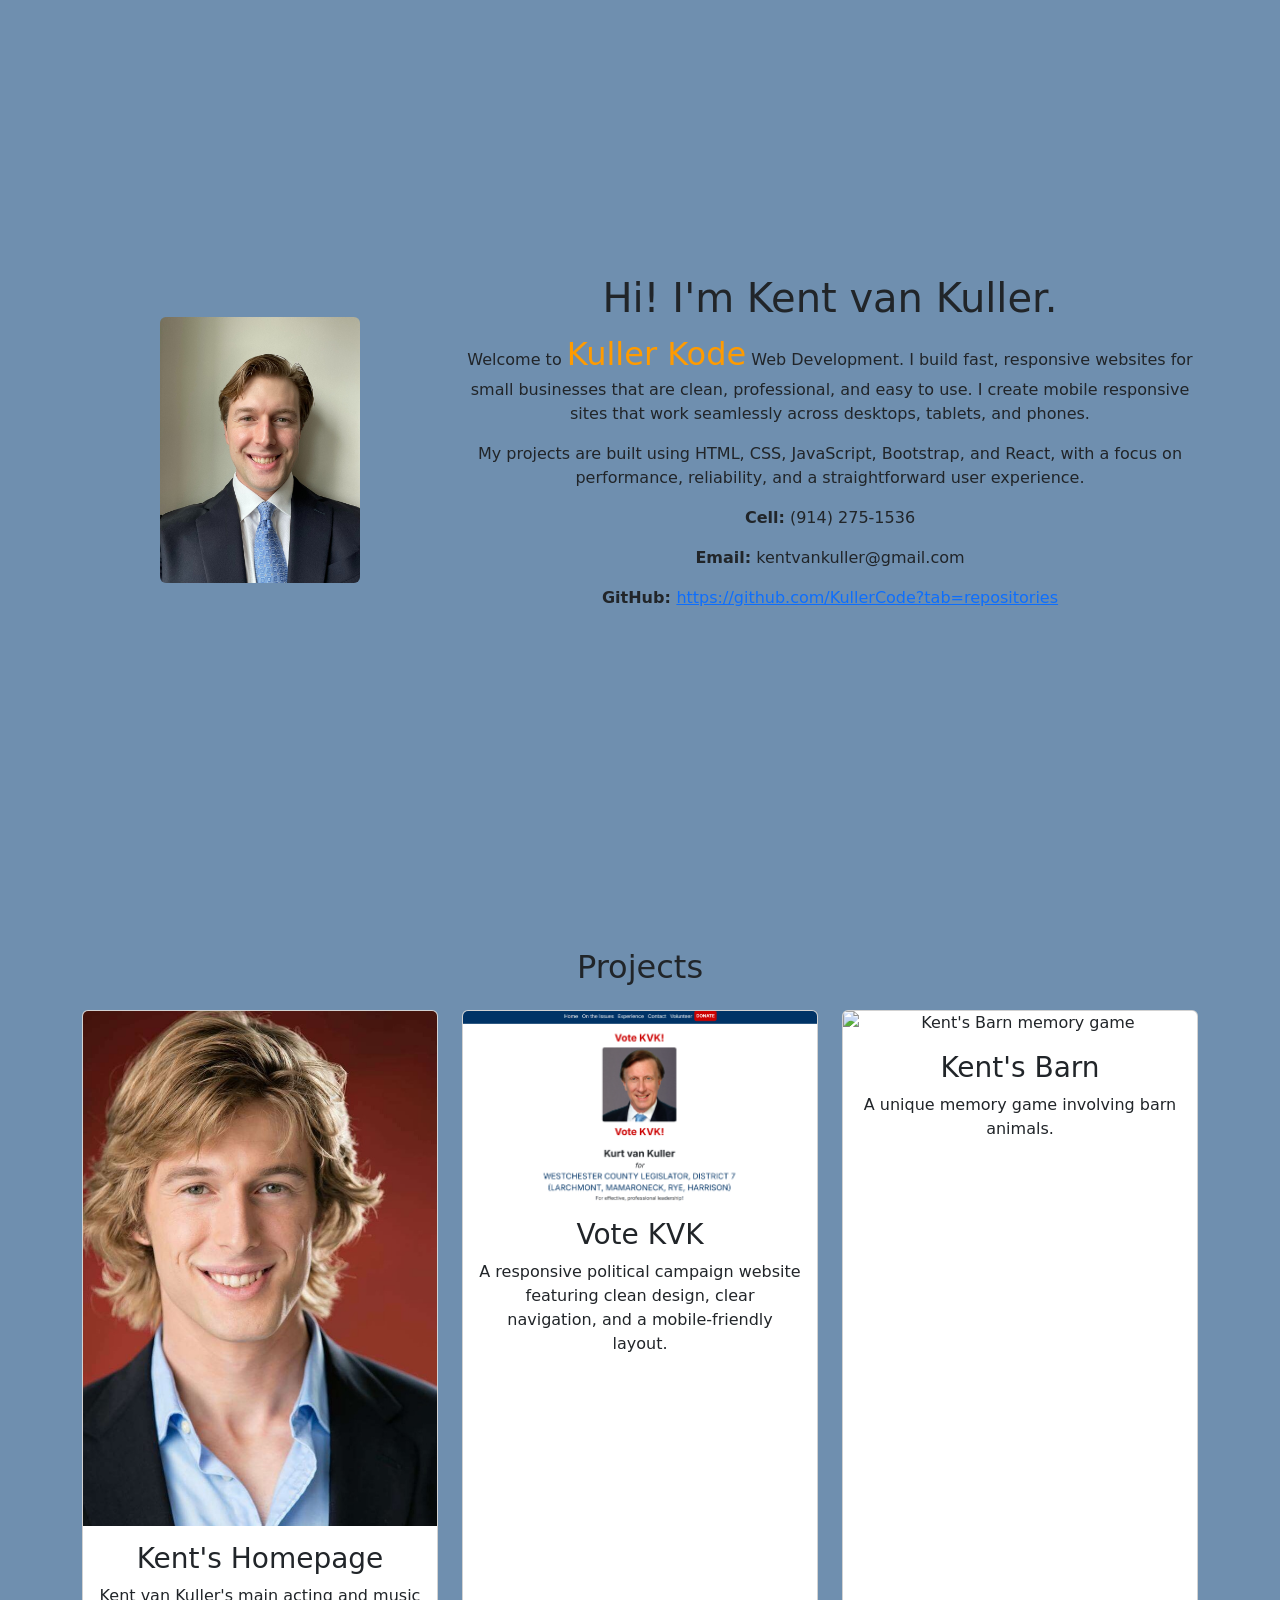
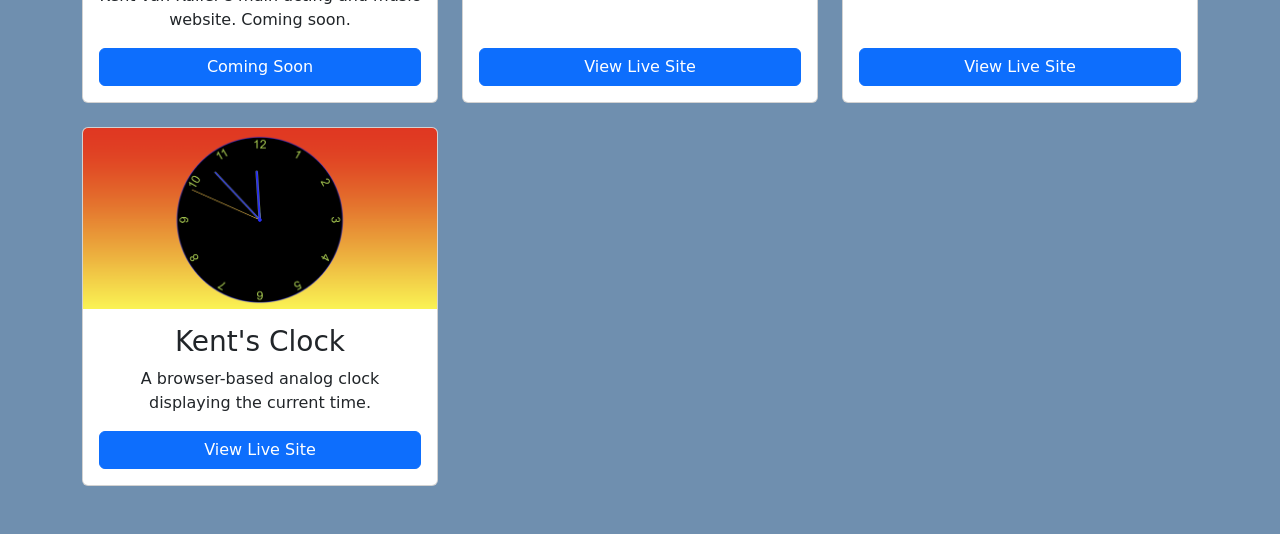
==== index.html @ c13c1f57 "added new intro" ====
<!DOCTYPE html>
<html lang="en">

<head>
    <meta charset="UTF-8">
    <meta name="viewport" content="width=device-width, initial-scale=1.0">
    <title>Kent's Web Portfolio</title>
    <link rel="icon" href="/favicon.ico">
    <link href="https://cdn.jsdelivr.net/npm/bootstrap@5.3.5/dist/css/bootstrap.min.css" rel="stylesheet">
    <link rel="stylesheet" href="./style.css">
</head>

<body>
    <div class="container min-vh-100 d-flex align-items-center justify-content-center">
        <div class="row align-items-center">

            <!-- Headshot -->
            <div class="col-md-4 text-center mb-4 mb-md-0">
                <img class="headshot img-fluid rounded" src="./ProSmiler.jpg" alt="Kent van Kuller">
            </div>

            <!-- About -->
            <div class="col-md-8">
                <h1>Hi! I'm Kent van Kuller.</h1>

<p>
    Welcome to <span class="kullercode">Kuller Kode</span> Web Development. I build fast, responsive websites for small businesses that are clean, professional, and easy to use. I create mobile responsive sites that work seamlessly across desktops, tablets, and phones.
</p>

<p>
    My projects are built using HTML, CSS, JavaScript, Bootstrap, and React, with a focus on performance, reliability, and a straightforward user experience.
</p>

                <p><strong>Cell:</strong> (914) 275-1536</p>
                <p><strong>Email:</strong> kentvankuller@gmail.com</p>
                <p><strong>GitHub: </strong> <a href="https://github.com/KullerCode?tab=repositories">https://github.com/KullerCode?tab=repositories</a></p>
            </div>

        </div>
    </div>
<section class="container py-5">
    <h2 class="text-center mb-4">Projects</h2>

    <div class="row g-4">

        <!-- Kent's Homepage -->
        <div class="col-md-6 col-lg-4">
            <div class="card h-100">
                <img
                    src="./headshotmain.jpg"
                    class="card-img-top"
                    alt="Kent's homepage"
                >

                <div class="card-body d-flex flex-column">
                    <h3 class="card-title">Kent's Homepage</h3>

                    <p class="card-text">
                        Kent van Kuller's main acting and music website. Coming soon.
                    </p>

                    <a href="#"
                       class="btn btn-primary mt-auto">
                        Coming Soon
                    </a>
                </div>
            </div>
        </div>

        <!-- Vote KVK -->
        <div class="col-md-6 col-lg-4">
            <div class="card h-100">
                <img
                    src="./votekvkportfoliopic.png"
                    class="card-img-top"
                    alt="Vote KVK homepage"
                >

                <div class="card-body d-flex flex-column">
                    <h3 class="card-title">Vote KVK</h3>

                    <p class="card-text">
                        A responsive political campaign website featuring clean design,
                        clear navigation, and a mobile-friendly layout.
                    </p>

                    <a href="https://votekvk.com/"
                       class="btn btn-primary mt-auto"
                       target="_blank"
                       rel="noopener noreferrer">
                        View Live Site
                    </a>
                </div>
            </div>
        </div>

        <!-- Kent's Barn -->
        <div class="col-md-6 col-lg-4">
            <div class="card h-100">
                <img
                    src="./kentsbarn.png"
                    class="card-img-top"
                    alt="Kent's Barn memory game"
                >

                <div class="card-body d-flex flex-column">
                    <h3 class="card-title">Kent's Barn</h3>

                    <p class="card-text">
                        A unique memory game involving barn animals.
                    </p>

                    <a href="https://kullercode.github.io/kentsbarn/index.html"
                       class="btn btn-primary mt-auto"
                       target="_blank"
                       rel="noopener noreferrer">
                        View Live Site
                    </a>
                </div>
            </div>
        </div>

        <!-- Kent's Clock -->
        <div class="col-md-6 col-lg-4">
            <div class="card h-100">
                <img
                    src="./timetocodeclock.png"
                    class="card-img-top"
                    alt="Analog clock application"
                >

                <div class="card-body d-flex flex-column">
                    <h3 class="card-title">Kent's Clock</h3>

                    <p class="card-text">
                        A browser-based analog clock displaying the current time.
                    </p>

                    <a href="https://kullercode.github.io/timetocode/"
                       class="btn btn-primary mt-auto"
                       target="_blank"
                       rel="noopener noreferrer">
                        View Live Site
                    </a>
                </div>
            </div>
        </div>
    </div>
</section>

</body>

</html>
---- style.css ----
.headshot {
    max-width: 200px;
}
.container {

}
body {
  display: flex;
  flex-direction: column;
  align-items: center;
  min-height: 100vh;
  margin: 0;
  text-align: center;
  background-color: #6F8FAF; /* French Blue */
}
main {
  display: flex;
  flex-direction: column;
  align-items: center;
  width: 100%;
}
.kullercode {
    /* color: #DFAF37; */
    color: #FF9B00;
    font-size: 2em;

}
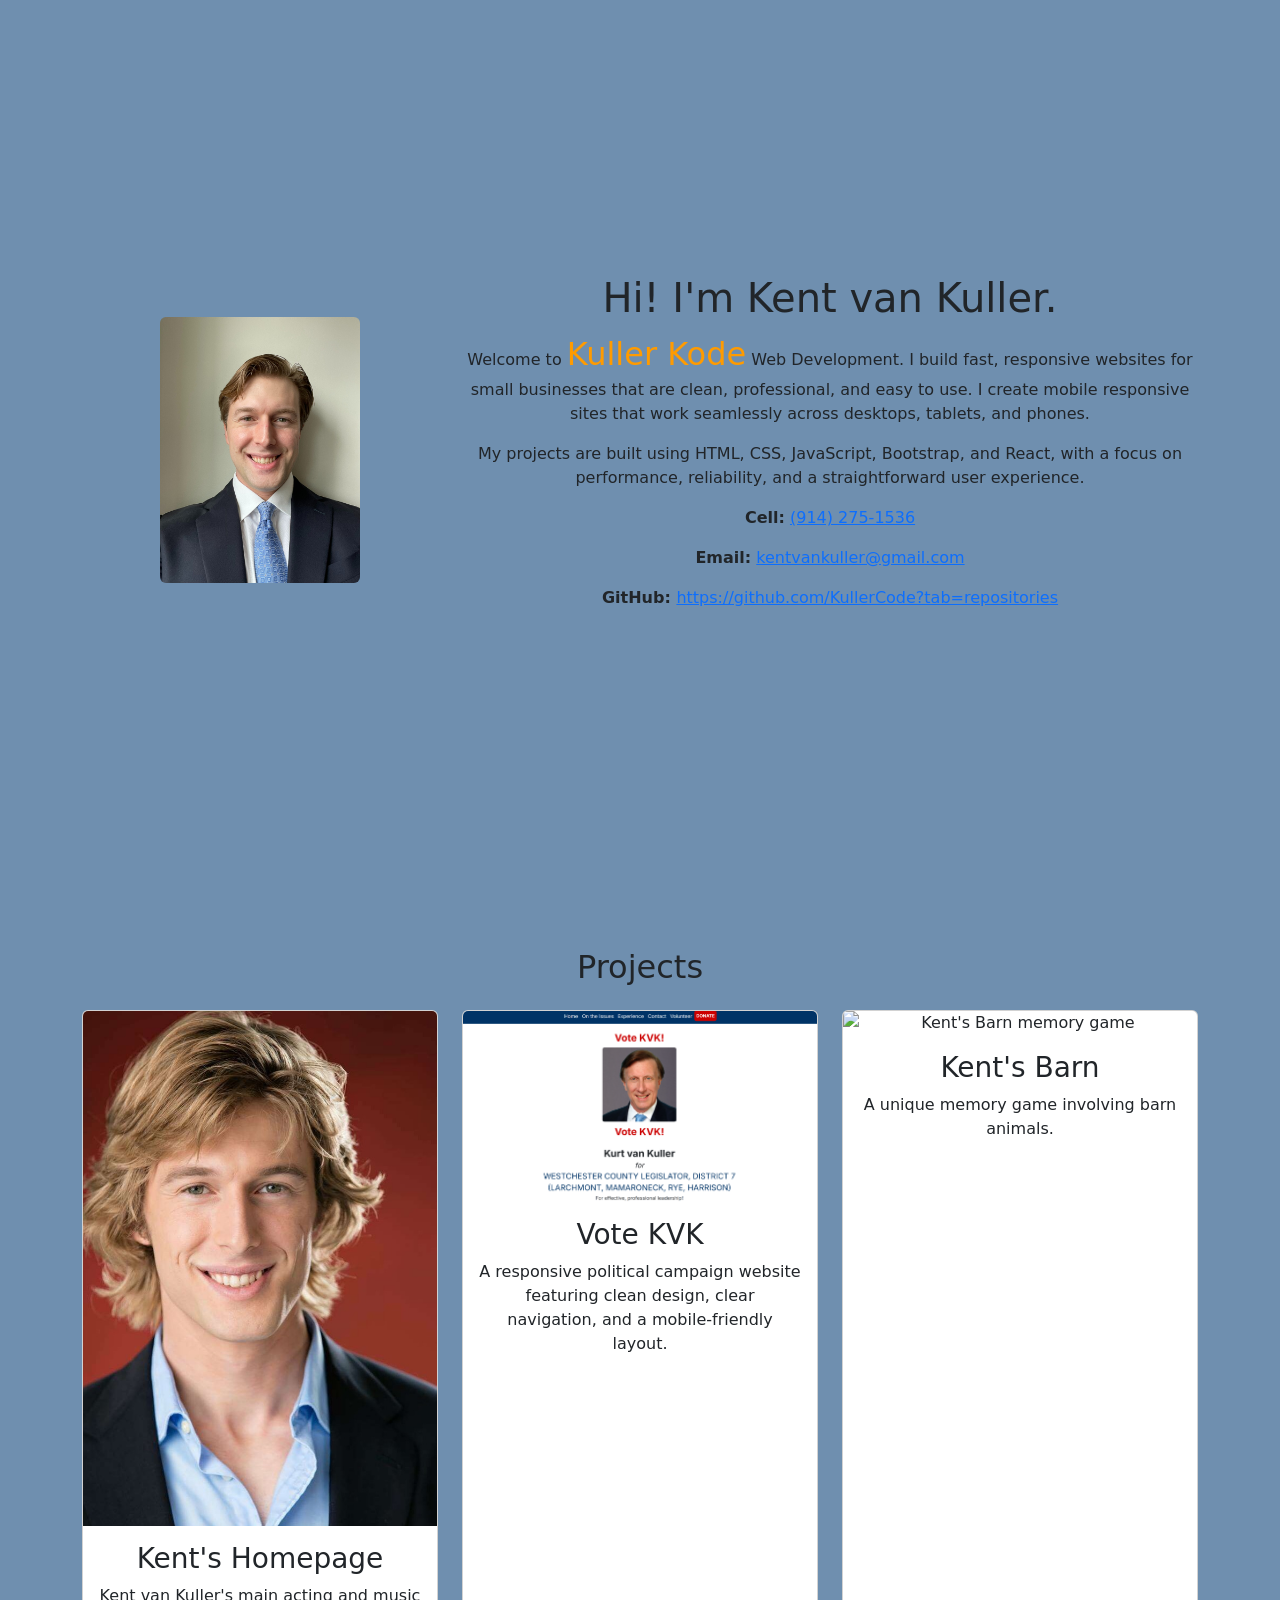
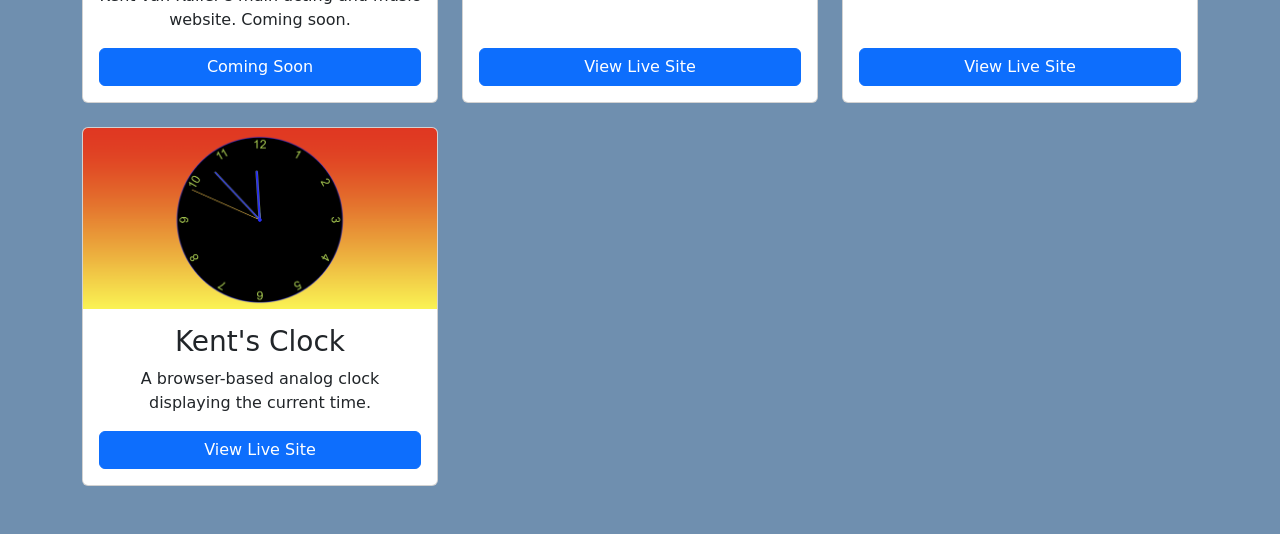
==== commit db99fa2d: "added phone and email links" ====
--- a/index.html
+++ b/index.html
@@ -31,8 +31,8 @@
     My projects are built using HTML, CSS, JavaScript, Bootstrap, and React, with a focus on performance, reliability, and a straightforward user experience.
 </p>
 
-                <p><strong>Cell:</strong> (914) 275-1536</p>
-                <p><strong>Email:</strong> kentvankuller@gmail.com</p>
+                <p><strong>Cell:</strong> <a href="tel:+19142751536">(914) 275-1536</a></p>
+                <p><strong>Email:</strong> <a href="mail:kentvankuller@gmail.com">kentvankuller@gmail.com</a></p>
                 <p><strong>GitHub: </strong> <a href="https://github.com/KullerCode?tab=repositories">https://github.com/KullerCode?tab=repositories</a></p>
             </div>
 
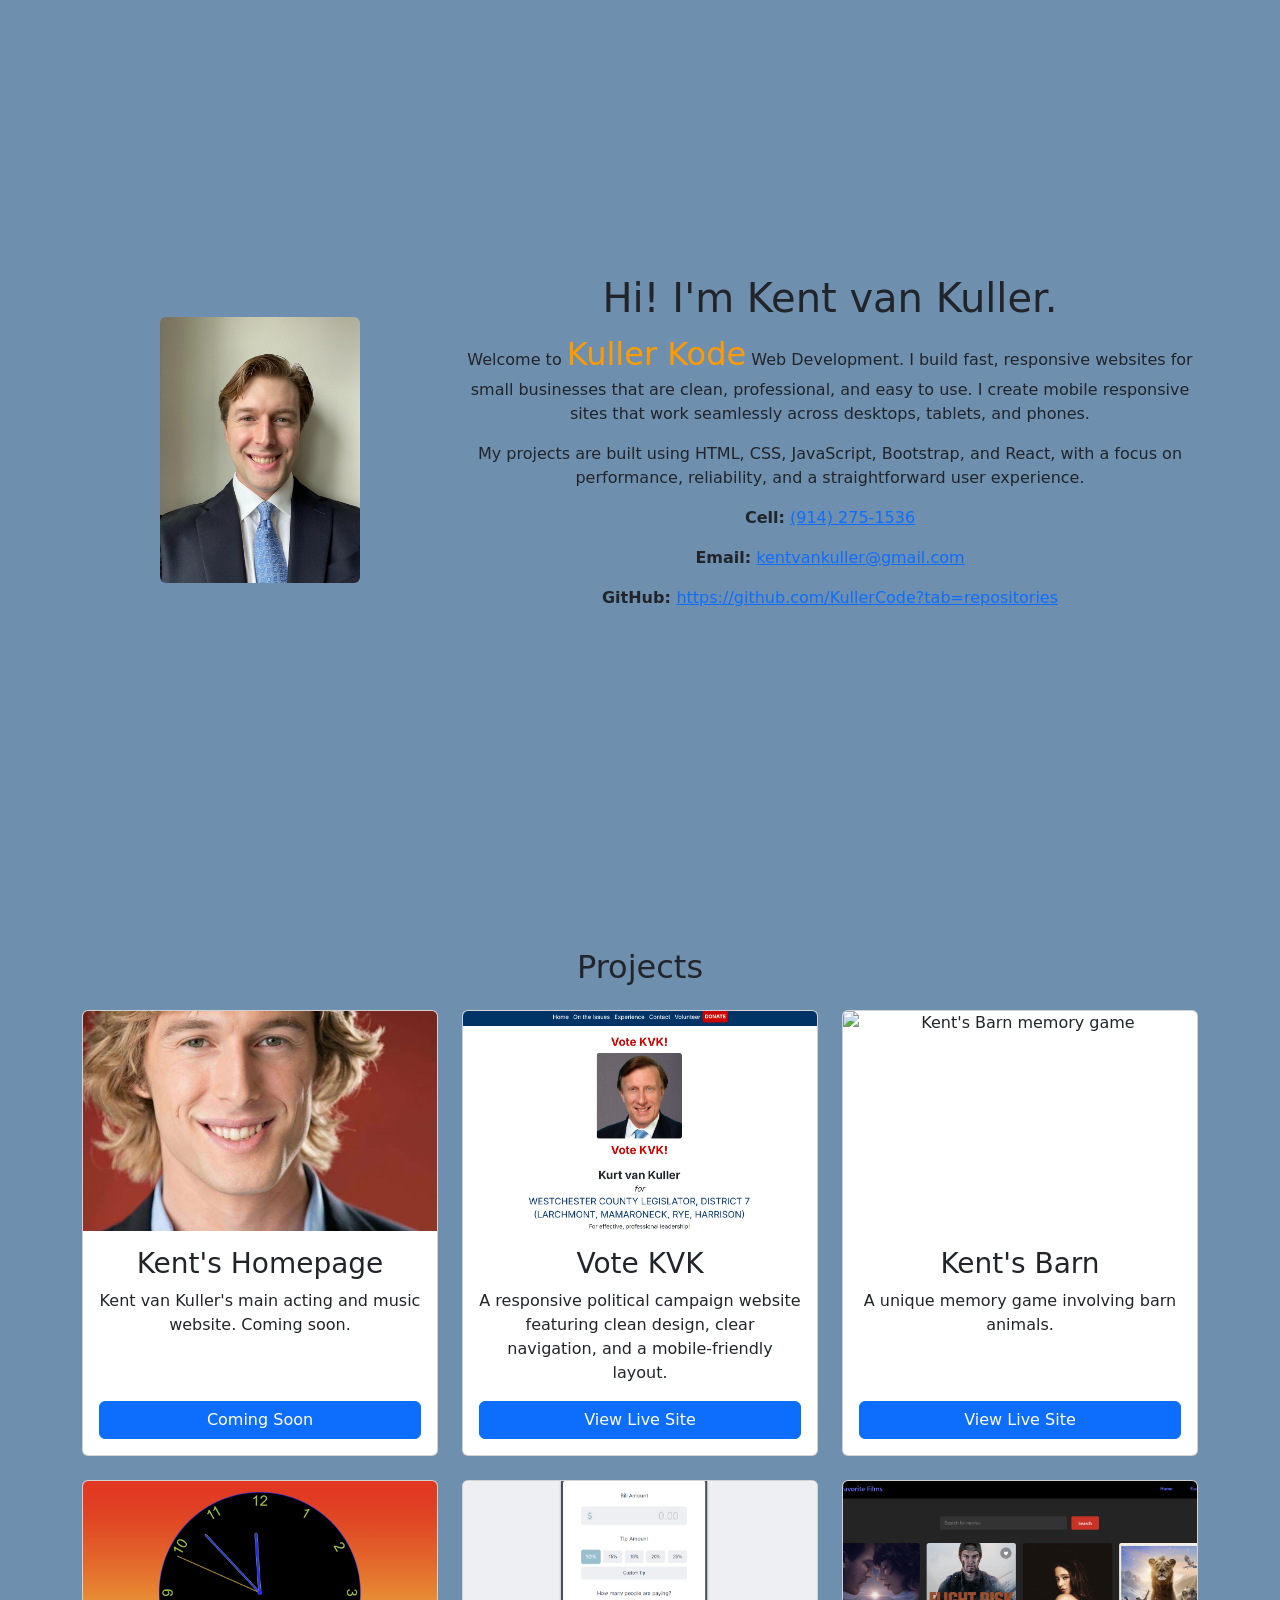
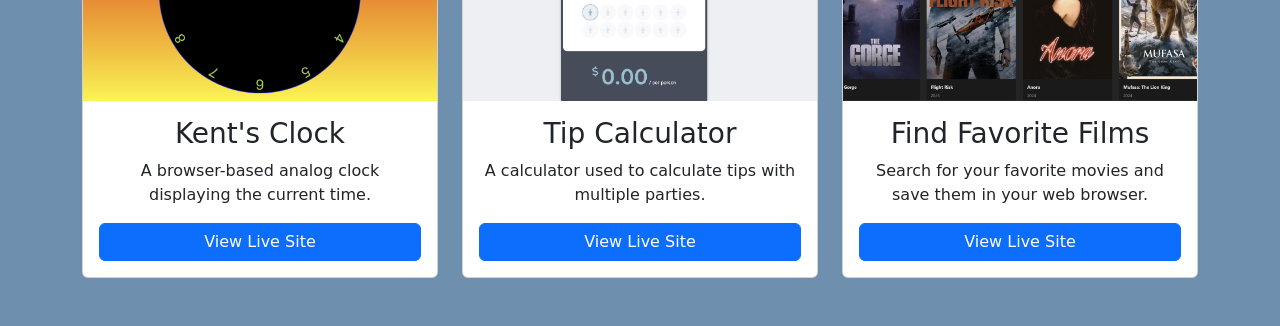
==== commit 326300cf: "added two new projects" ====
--- a/index.html
+++ b/index.html
@@ -145,6 +145,56 @@
                 </div>
             </div>
         </div>
+         <div class="col-md-6 col-lg-4">
+            <div class="card h-100">
+                <img
+                    src="./tipcalcpic.png"
+                    class="card-img-top"
+                    alt="Tip Calculator"
+                >
+
+                <div class="card-body d-flex flex-column">
+                    <h3 class="card-title">Tip Calculator</h3>
+
+                    <p class="card-text">
+                       A calculator used to calculate tips with multiple parties.
+                    </p>
+
+                    <a href="https://kullercode.github.io/tipcalculator/"
+                       class="btn btn-primary mt-auto"
+                       target="_blank"
+                       rel="noopener noreferrer">
+                        View Live Site
+                    </a>
+                </div>
+            </div>
+        </div>
+             <div class="col-md-6 col-lg-4">
+            <div class="card h-100">
+                <img
+                    src="./findfavoritefilms.png"
+                    class="card-img-top"
+                    alt="Find Favorite Films"
+                >
+
+                <div class="card-body d-flex flex-column">
+                    <h3 class="card-title">Find Favorite Films</h3>
+
+                    <p class="card-text">
+                       Search for your favorite movies and save them in your web browser. 
+                    </p>
+
+                    <a href="https://findfavoritefilms.netlify.app/"
+                       class="btn btn-primary mt-auto"
+                       target="_blank"
+                       rel="noopener noreferrer">
+                        View Live Site
+                    </a>
+                </div>
+            </div>
+        </div>
+
+        
     </div>
 </section>
 
--- a/style.css
+++ b/style.css
@@ -25,4 +25,9 @@
     color: #FF9B00;
     font-size: 2em;
 
+}
+
+.card-img-top {
+    height: 220px;
+    object-fit: cover;
 }
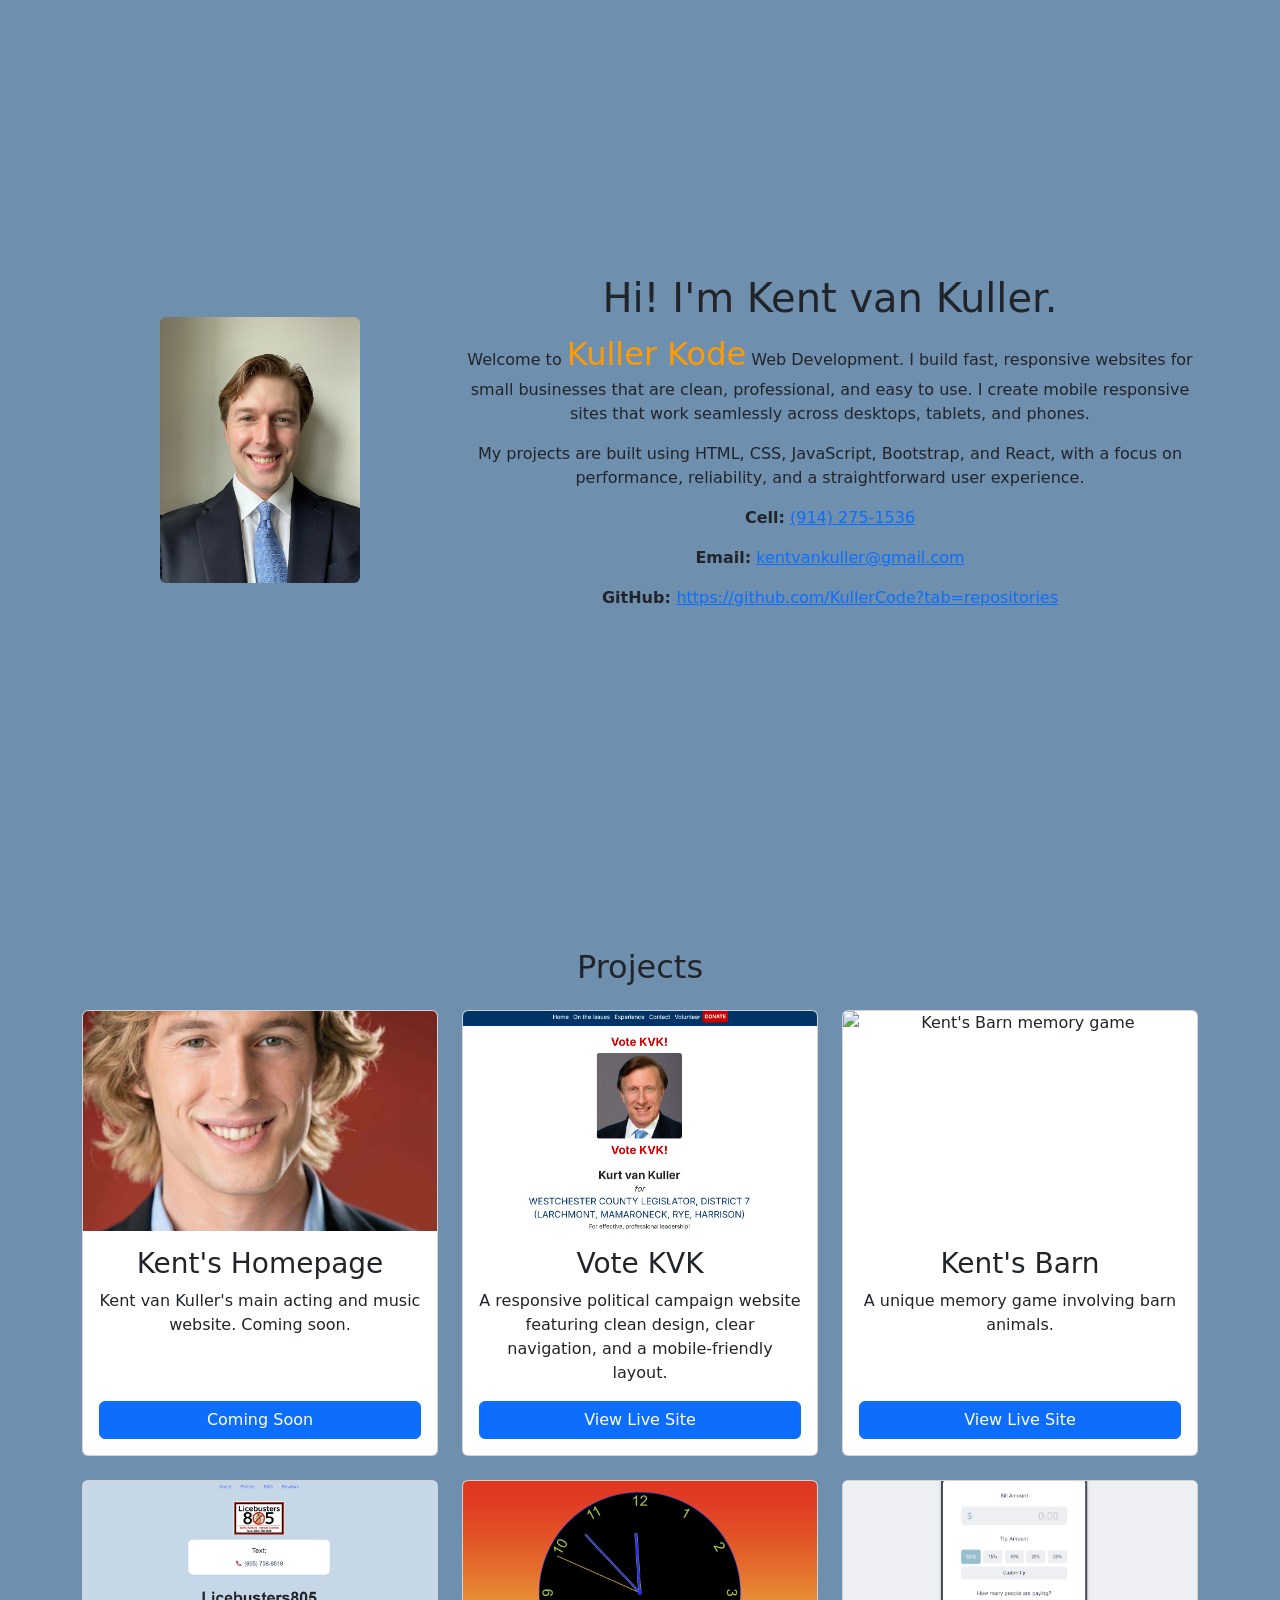
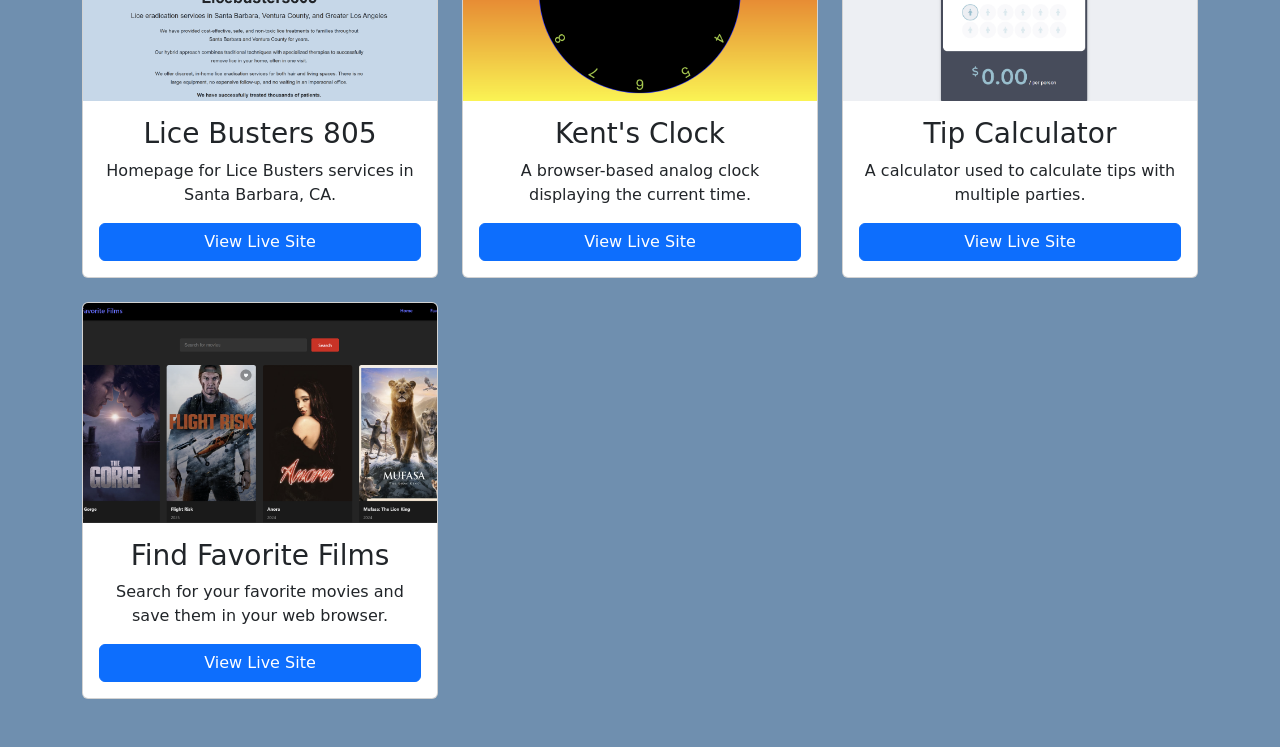
==== commit fe904f51: "added licebusters805 to portfolio" ====
--- a/index.html
+++ b/index.html
@@ -119,7 +119,31 @@
                 </div>
             </div>
         </div>
-
+<!-- Lice Busters -->
+        <div class="col-md-6 col-lg-4">
+            <div class="card h-100">
+                <img
+                    src="./licebusterssitepic.png"
+                    class="card-img-top"
+                    alt="Lice Busters CA Business"
+                >
+
+                <div class="card-body d-flex flex-column">
+                    <h3 class="card-title">Lice Busters 805</h3>
+
+                    <p class="card-text">
+                        Homepage for Lice Busters services in Santa Barbara, CA.
+                    </p>
+
+                    <a href="www.licebusters805.com"
+                       class="btn btn-primary mt-auto"
+                       target="_blank"
+                       rel="noopener noreferrer">
+                        View Live Site
+                    </a>
+                </div>
+            </div>
+        </div>
         <!-- Kent's Clock -->
         <div class="col-md-6 col-lg-4">
             <div class="card h-100">
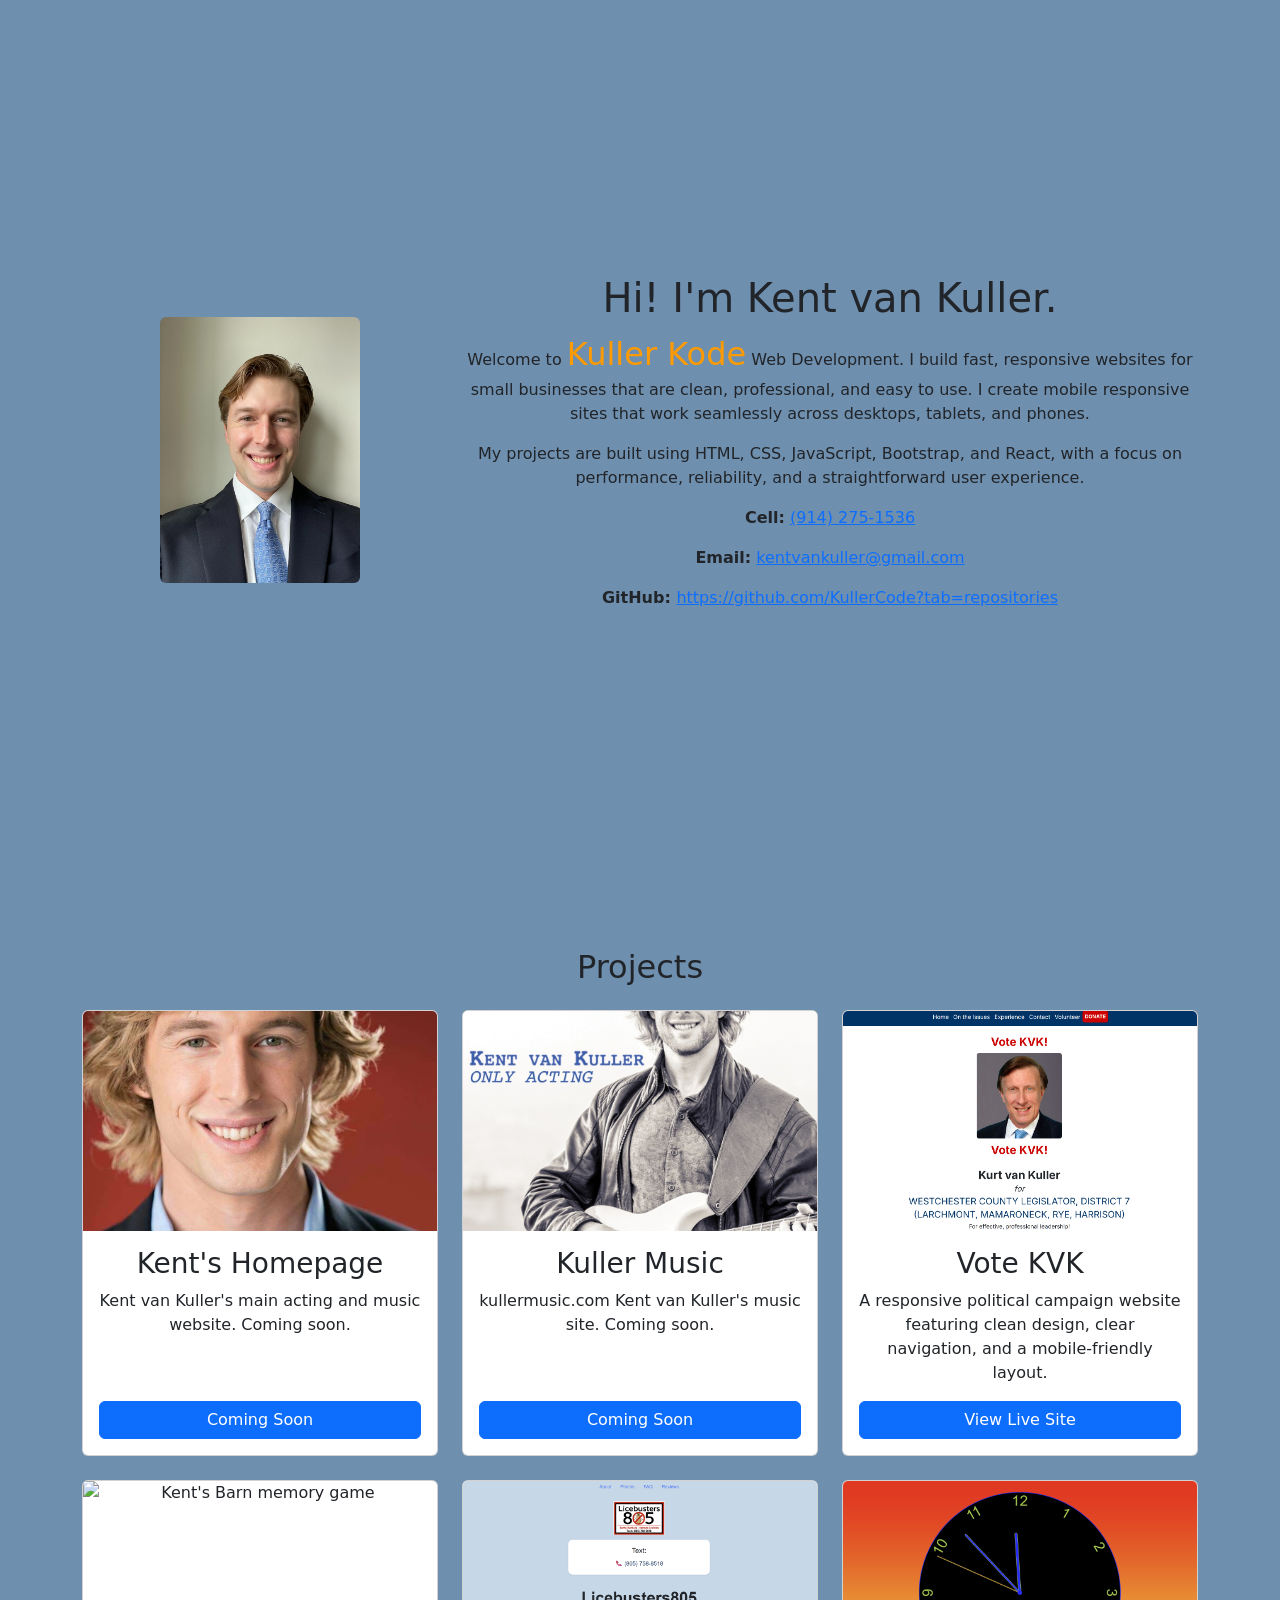
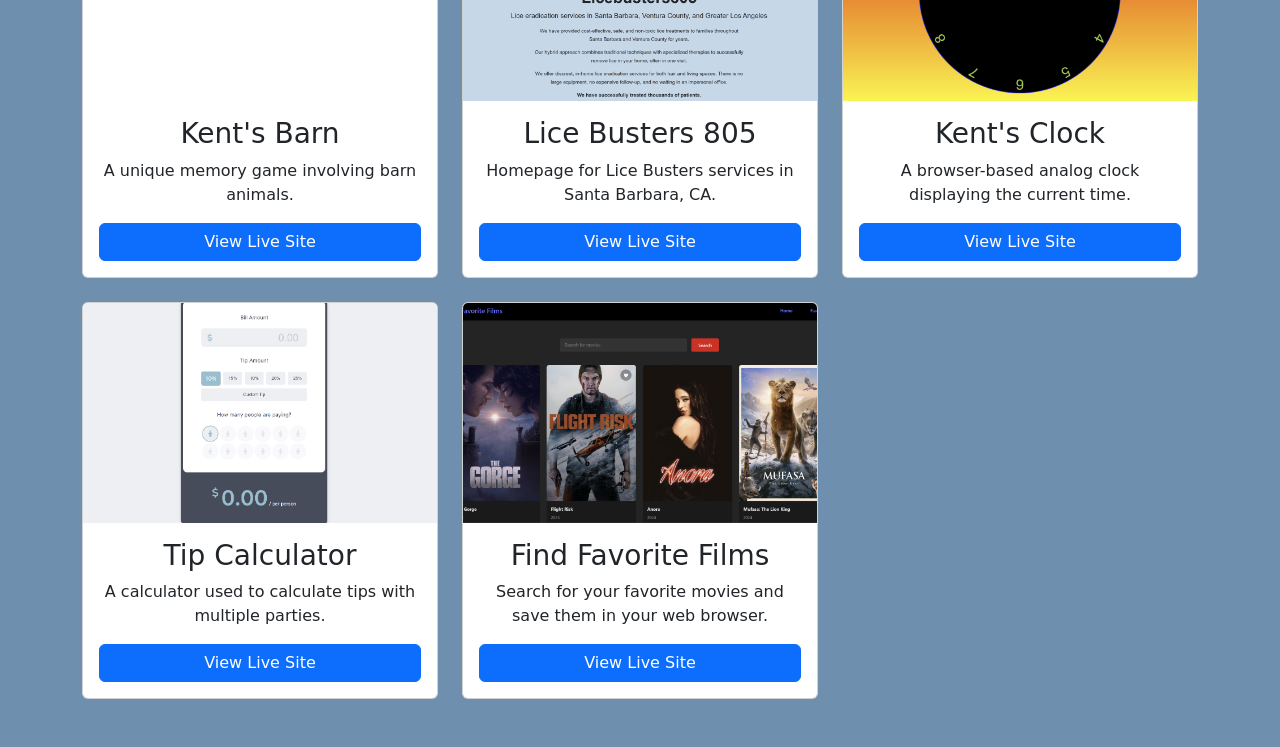
==== commit fb35a244: "added music site" ====
--- a/index.html
+++ b/index.html
@@ -67,6 +67,30 @@
             </div>
         </div>
 
+        <!-- Kuller Music -->
+        <div class="col-md-6 col-lg-4">
+            <div class="card h-100">
+                <img
+                    src="./onlyacting.jpg"
+                    class="card-img-top"
+                    alt="Kuller Music"
+                >
+
+                <div class="card-body d-flex flex-column">
+                    <h3 class="card-title">Kuller Music</h3>
+
+                    <p class="card-text">
+                        kullermusic.com Kent van Kuller's music site. Coming soon.
+                    </p>
+
+                    <a href="#"
+                       class="btn btn-primary mt-auto">
+                        Coming Soon
+                    </a>
+                </div>
+            </div>
+        </div>
+
         <!-- Vote KVK -->
         <div class="col-md-6 col-lg-4">
             <div class="card h-100">
@@ -135,7 +159,7 @@
                         Homepage for Lice Busters services in Santa Barbara, CA.
                     </p>
 
-                    <a href="www.licebusters805.com"
+                    <a href="https://www.licebusters805.com"
                        class="btn btn-primary mt-auto"
                        target="_blank"
                        rel="noopener noreferrer">
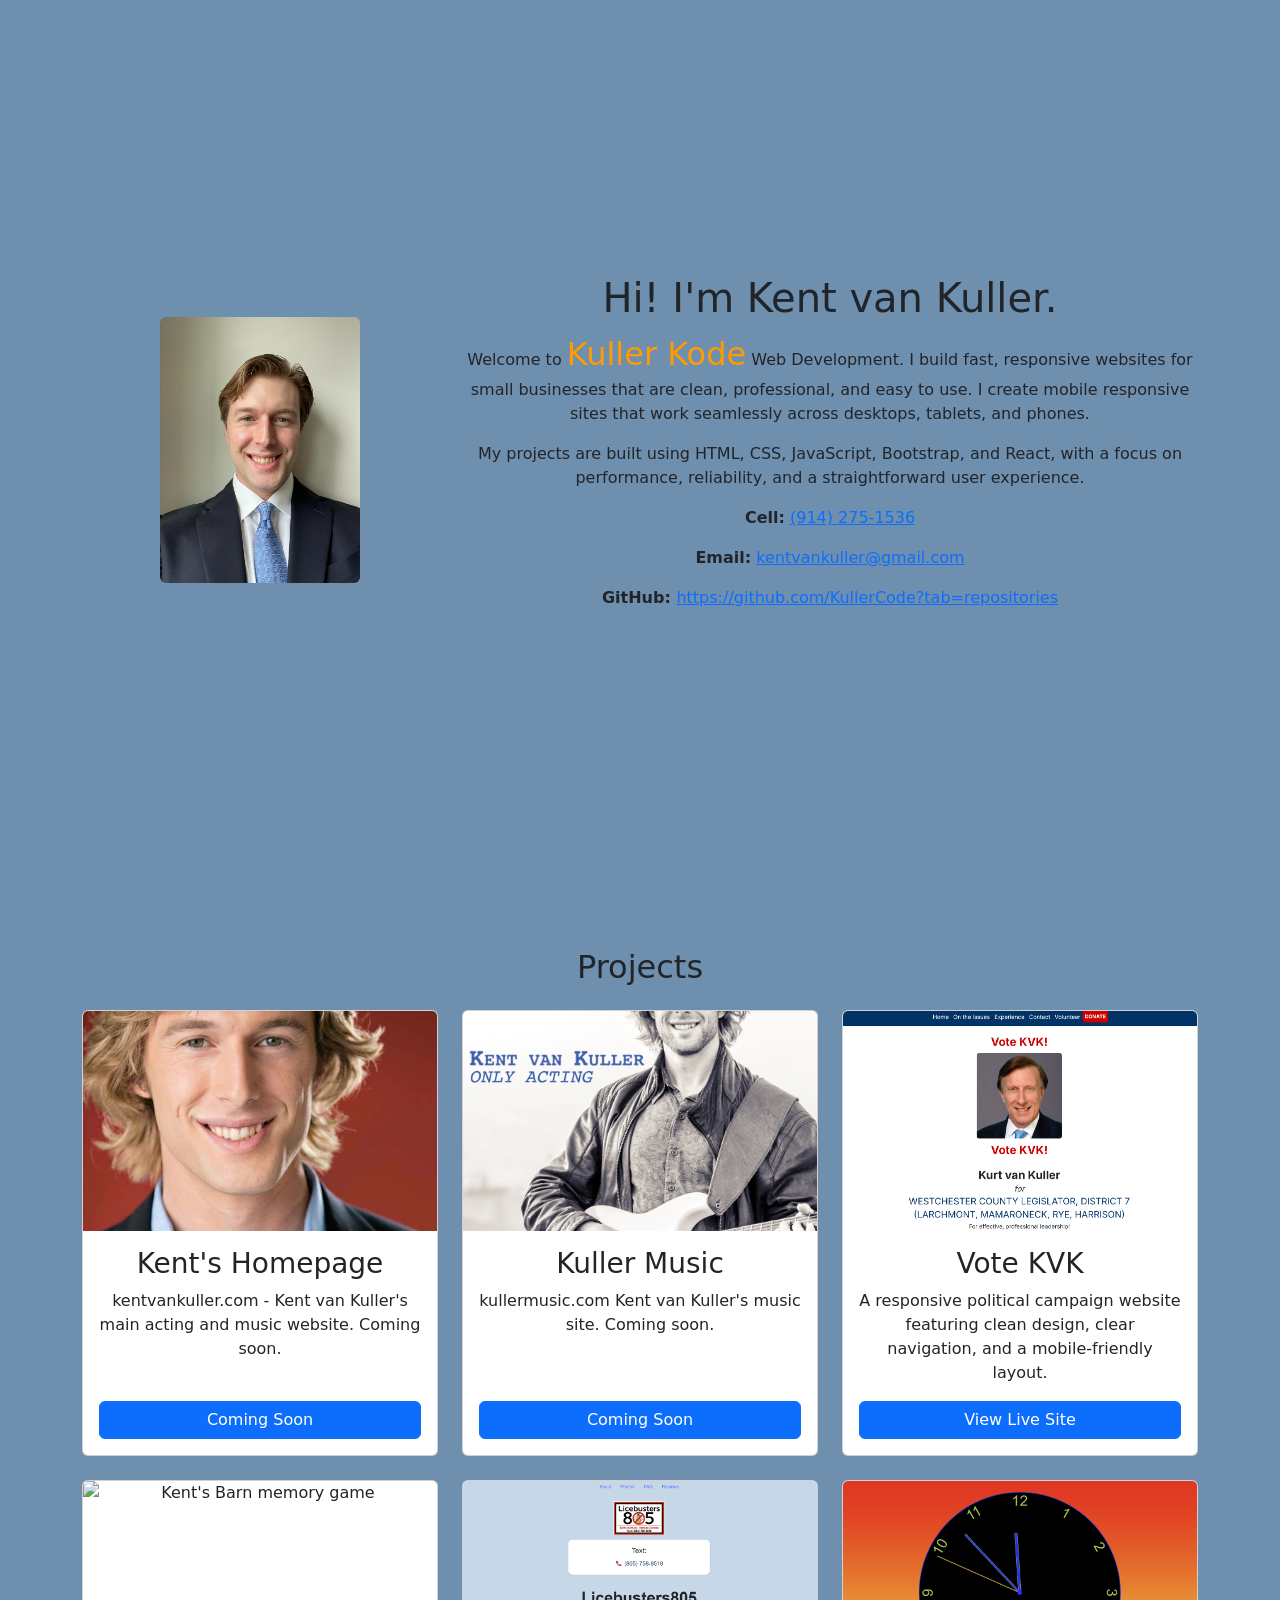
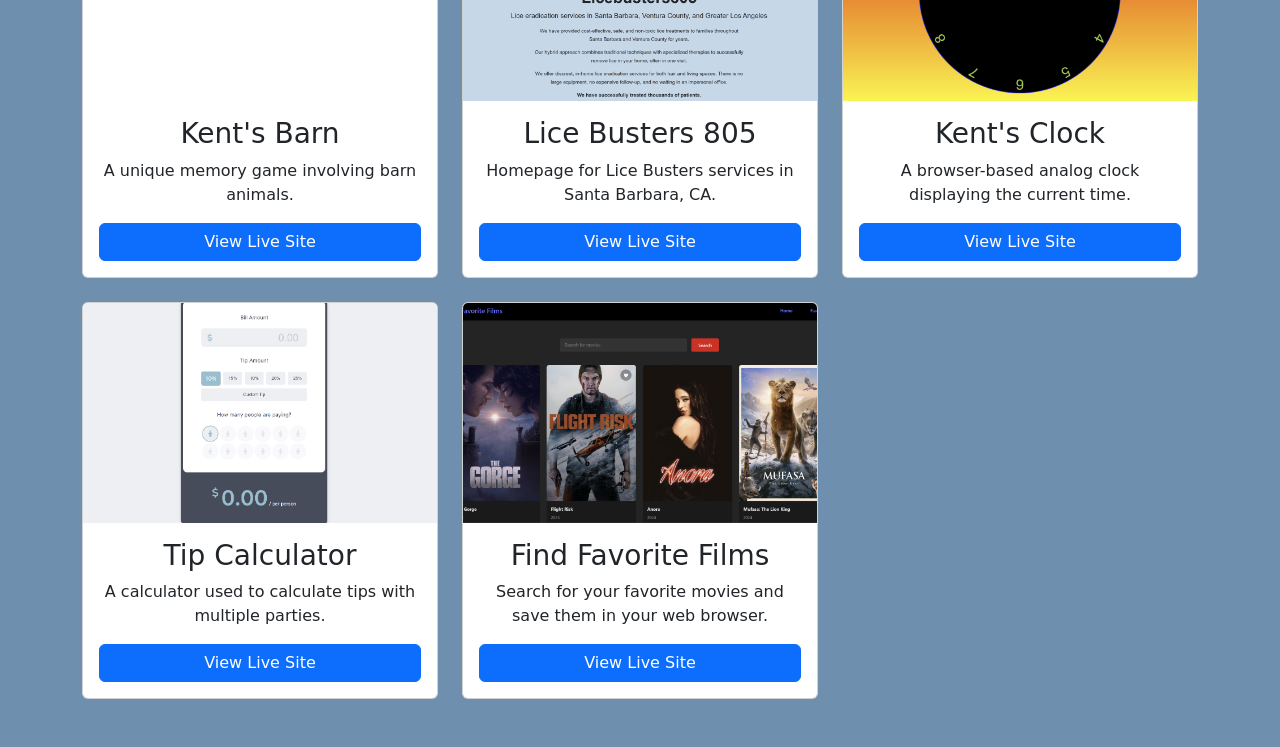
==== commit 8158c83b: "added links of sites" ====
--- a/index.html
+++ b/index.html
@@ -56,11 +56,13 @@
                     <h3 class="card-title">Kent's Homepage</h3>
 
                     <p class="card-text">
-                        Kent van Kuller's main acting and music website. Coming soon.
-                    </p>
-
-                    <a href="#"
-                       class="btn btn-primary mt-auto">
+                        kentvankuller.com - Kent van Kuller's main acting and music website. Coming soon.
+                    </p>
+
+                    <a href="https://www.kentvankuller.com"
+                       class="btn btn-primary mt-auto"
+                        target="_blank"
+                       rel="noopener noreferrer">
                         Coming Soon
                     </a>
                 </div>
@@ -83,8 +85,10 @@
                         kullermusic.com Kent van Kuller's music site. Coming soon.
                     </p>
 
-                    <a href="#"
-                       class="btn btn-primary mt-auto">
+                    <a href="https://www.kullermusic.com"
+                       class="btn btn-primary mt-auto"
+                       target="_blank"
+                       rel="noopener noreferrer">
                         Coming Soon
                     </a>
                 </div>
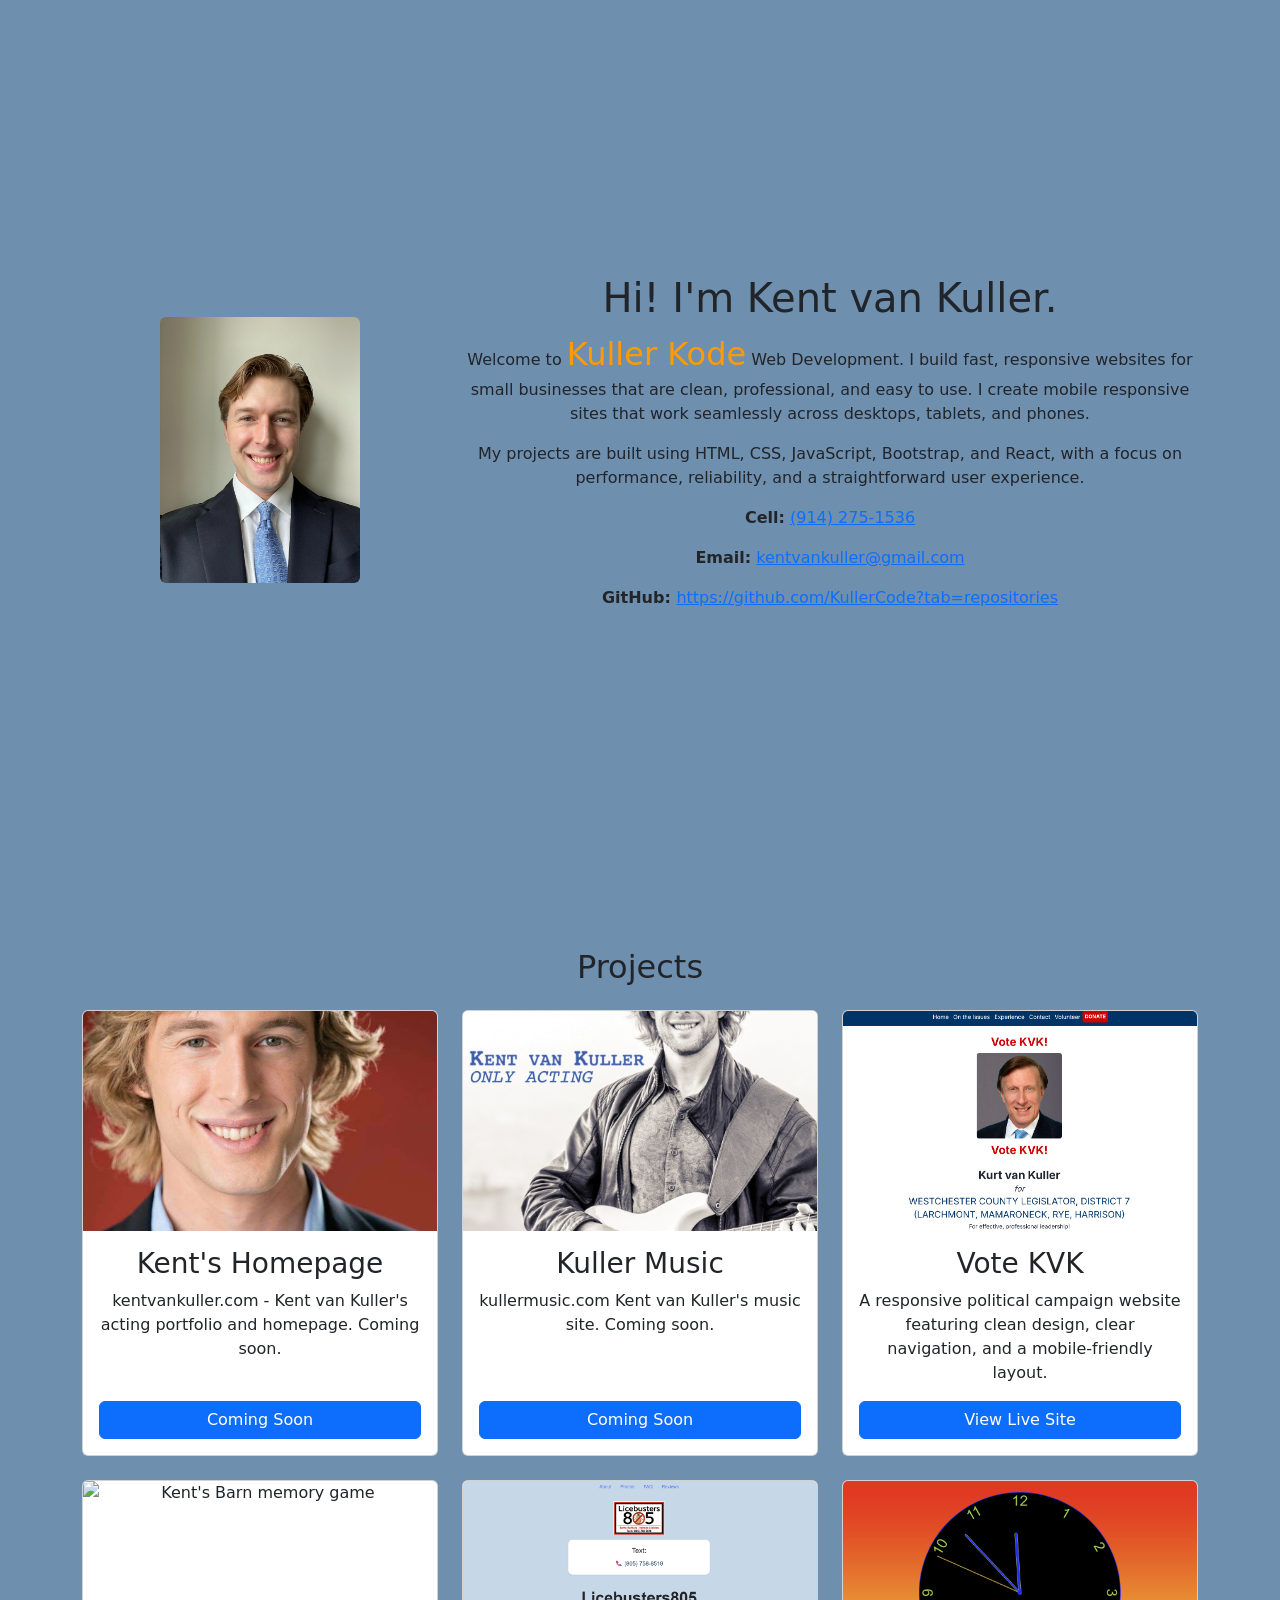
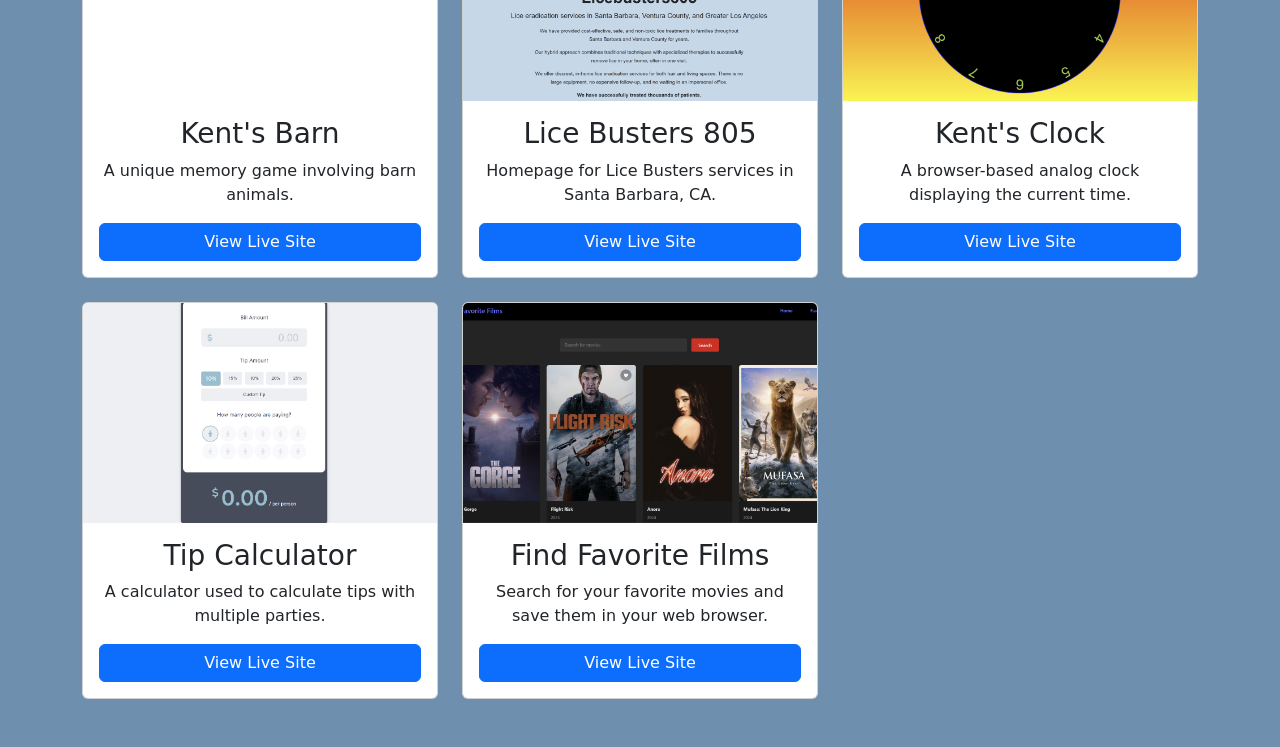
==== commit 64bdcfac: "added sites" ====
--- a/index.html
+++ b/index.html
@@ -56,7 +56,7 @@
                     <h3 class="card-title">Kent's Homepage</h3>
 
                     <p class="card-text">
-                        kentvankuller.com - Kent van Kuller's main acting and music website. Coming soon.
+                        kentvankuller.com - Kent van Kuller's acting portfolio and homepage. Coming soon.
                     </p>
 
                     <a href="https://www.kentvankuller.com"
